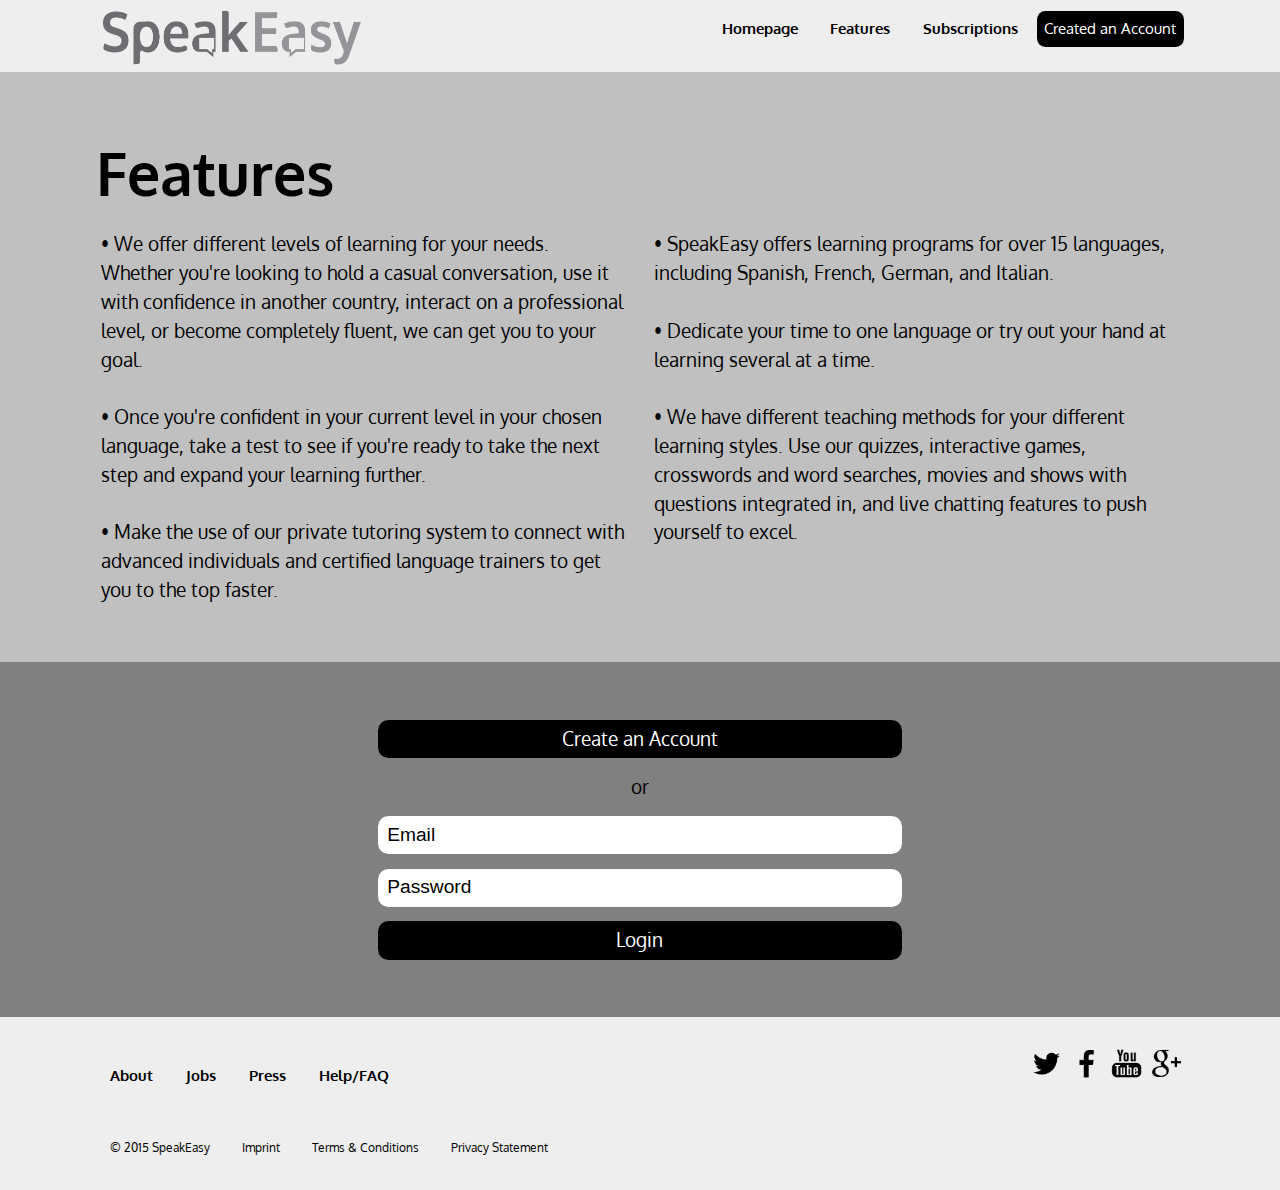
==== features.html @ aaa3d9a6 "added labels to forms" ====
<!DOCTYPE html>
<html>
	<head>
		<meta charset="utf-8">
		<title>SpeakEasy · Features</title>
		<link href="css/grid.css" rel="stylesheet">
		<link href="css/typography.css" rel="stylesheet">
		<link href="css/modules.css" rel="stylesheet">
		<link href="css/main.css" rel="stylesheet">
		<meta name="handheldfriendly" content="true">
		<meta name="mobilefriendlyt" content="240">
		<meta name="viewport" content="width=device-width, initial-scale=1">
		<link rel="shortcut icon" href="images/favicon.ico"/>
		<link href='http://fonts.googleapis.com/css?family=Oxygen:400,700,300' rel='stylesheet' type='text/css'>
	</head>
	<body>
		<ul class="skip-links">
			<li><a href="#main">Jump to main content</a></li>
			<li><a href="#nav">Jump to main navigation</a></li>
		</ul>
		<header class="silver" role="banner">
			<div class="grid grid-middle pad-t-1-2 sides mw unit-l-centered">
				<div class="unit unit-xs-1 unit-s-1 unit-m-1-3 unit-l-1-4">
					<div class="embed embed--4by1"><a href="index.html"><img class="embed__item" src="images/logo.png" alt="SpeakEasy"></a></div>
				</div>
				<div class="unit unit-xs-1 unit-s-1 unit-m-2-3 unit-l-3-4">
					<nav role="navigation" id="nav">
						<ol class="list-group push-1-2 bold milli">
							<li class="island-1-2"><a href="index.html">Homepage</a></li>
							<li class="island-1-2"><a href="features.html">Features</a></li>
							<li class="island-1-2"><a href="subscriptions.html">Subscriptions</a></li>
							<li class="island-1-2 black button normal"><a class="white" href="signup.html">Created an Account</a></li>
						</ol>
					</nav>
				</div>
			</div>
		</header>
		<main role="main" id="main">
			<div class="grid pad-t pad-t-2 pad-b grey">
				<div class="unit unit-xs-1 unit-s-1 unit-m-1 unit-l-1 sides mw unit-l-centered">
					<h1 class="push-1-2">Features</h1>
				</div>
				<div class="sidesgutter mw unit-l-centered">
					<div class="unit unit-xs-1 unit-s-1 unit-m-1-2 unit-l-1-2 gutter-1-2">
						<p>• We offer different levels of learning for your needs. Whether you're looking to hold a casual conversation, use it with confidence in another country, interact on a professional level, or become completely fluent, we can get you to your goal.</p>
						<p>• Once you're confident in your current level in your chosen language, take a test to see if you're ready to take the next step and expand your learning further.</p>
						<p>• Make the use of our private tutoring system to connect with advanced individuals and certified language trainers to get you to the top faster.</p>
					</div>
					<div class="unit unit-xs-1 unit-s-1 unit-m-1-2 unit-l-1-2 gutter-1-2">
						<p>• SpeakEasy offers learning programs for over 15 languages, including Spanish, French, German, and Italian.</p>
						<p>• Dedicate your time to one language or try out your hand at learning several at a time.</p>
						<p>• We have different teaching methods for your different learning styles. Use our quizzes, interactive games, crosswords and word searches, movies and shows with questions integrated in, and live chatting features to push yourself to excel. </p>
					</div>
				</div>
			</div>
			<div class="grid pad-t-2 pad-b drkgrey center">
				<div class="unit unit-xs-1 unit-s-1 unit-m-1 unit-l-1 sidesgutter mw unit-l-centered">
					<div class="unit unit-xs-1 unit-s-1 unit-m-1-2 unit-l-1-2 unit-push-m-1-4 gutter-1-2">
						<p class="black button push-1-2"><a class="white" href="signup.html">Create an Account</a></p>
						<p class="text-center push-1-2">or</p>
						<form>
							<label for="email"></label>
							<input type="text" id="email" name="email" value="Email" class="input push-1-2">
							<label for="password"></label>
							<input type="text" id="password" name="password" value="Password" class="input push-1-2">
						</form>
						<p class="black button"><a class="white" href="index.html">Login</a></p>
					</div>
				</div>
			</div>
		</main>
		<footer class="silver pad-t">
			<div class="grid pad-t-1-2 sides mw unit-l-centered">
				<div class="unit unit-xs-1 unit-s-1 unit-m-1-2 unit-l-1-2">
					<nav>
						<ol class="list-group push-1-2 milli bold">
							<li class="island-1-2"><a href="#">About</a></li>
							<li class="island-1-2"><a href="#">Jobs</a></li>
							<li class="island-1-2"><a href="#">Press</a></li>
							<li class="island-1-2"><a href="#">Help/FAQ</a></li>
						</ol>
					</nav>
				</div>
				<div class="unit unit-xs-1 unit-s-1 unit-m-1-2 unit-l-1-2 footalign">
					<div class="embed embed--1by1 social">
						<a href="http://twitter.com/">
							<img class="embed__item" src="images/logos-tw.png" alt="twitter">
						</a>
					</div>
					<div class="embed embed--1by1 social">
						<a href="http://facebook.com/">
							<img class="embed__item" src="images/logos-fb.png" alt="facebook">
						</a>
					</div>
					<div class="embed embed--1by1 social">
						<a href="http://youtube.com/">
							<img class="embed__item" src="images/logos-yt.png" alt="youtube">
						</a>
					</div>
					<div class="embed embed--1by1 social">
						<a href="http://googleplus.com/">
						<img class="embed__item" src="images/logos-gp.png" alt="google plus">
						</a>
					</div>
				</div>
				<div class="unit unit-xs-1 unit-s-1 unit-m-1 unit-l-1" role="contentinfo">
					<nav>
						<ol class="list-group push-1-2 micro">
							<li class="island-1-2">© 2015 SpeakEasy</li>
							<li class="island-1-2"><a href="#">Imprint</a></li>
							<li class="island-1-2"><a href="#">Terms & Conditions</a></li>
							<li class="island-1-2"><a href="#">Privacy Statement</a></li>
						</ol>
					</nav>
				</div>
			</div>
		</footer>
	</body>
</html>
---- css/grid.css ----
/*
  Gridifier || Code released under the UNLICENSE
  http://gridifier.web-dev.tools/#xs,4,0,0,0;s,4,25,0,0;m,4,38,1,1;l,4,60,1,1
*/

.grid {
  margin: 0;
  padding: 0;
  letter-spacing: -0.31em;
  text-rendering: optimizespeed;
  display: -webkit-flex;
  -webkit-flex-flow: row wrap;
  display: -ms-flexbox;
  -ms-flex-flow: row wrap;
  display: flex;
  flex-flow: row wrap;
}

.grid-bottom {
  -webkit-align-items: flex-end;
  -ms-align-items: flex-end;
  align-items: flex-end;
}

.grid-middle {
  -webkit-align-items: center;
  -ms-align-items: center;
  align-items: center;
}

.grid-stretch {
  -webkit-align-items: stretch;
  -ms-align-items: stretch;
  align-items: stretch;
}

.opera-only :-o-prefocus, .grid {
  word-spacing: -0.43em;
}

.unit {
  letter-spacing: normal;
  text-rendering: auto;
  vertical-align: top;
  word-spacing: normal;
  display: inline-block;
  visibility: visible;
}

.grid-bottom .unit {
  vertical-align: bottom;
}

.grid-middle .unit {
  vertical-align: middle;
}

[class*="unit-push-"],
[class*="unit-pull-"] {
  position: relative;
}

.unit-xs-hidden {
  display: none;
  visibility: hidden;
}

.unit-xs-centered {
  margin: 0 auto;
}

.unit-xs-1, .xs-1 {
  display: block;
  visibility: visible;
  width: 100%;
}

.unit-xs-1-2, .xs-1-2 {
  width: 50.0000%;
}

.unit-xs-1-3, .xs-1-3 {
  width: 33.3333%;
}

.unit-xs-2-3, .xs-2-3 {
  width: 66.6667%;
}

.unit-xs-1-4, .xs-1-4 {
  width: 25.0000%;
}

.unit-xs-3-4, .xs-3-4 {
  width: 75.0000%;
}

.unit-xs-1-2,.xs-1-2,.unit-xs-1-3,.xs-1-3,.unit-xs-2-3,.xs-2-3,.unit-xs-1-4,.xs-1-4,.unit-xs-3-4,.xs-3-4 {
  display: inline-block;
  visibility: visible;
}

@media only screen and (min-width: 25em) {

.unit-s-hidden {
  display: none;
  visibility: hidden;
}

.unit-s-centered {
  margin: 0 auto;
}

.unit-s-1, .s-1 {
  display: block;
  visibility: visible;
  width: 100%;
}

.unit-s-1-2, .s-1-2 {
  width: 50.0000%;
}

.unit-s-1-3, .s-1-3 {
  width: 33.3333%;
}

.unit-s-2-3, .s-2-3 {
  width: 66.6667%;
}

.unit-s-1-4, .s-1-4 {
  width: 25.0000%;
}

.unit-s-3-4, .s-3-4 {
  width: 75.0000%;
}

.unit-s-1-2,.s-1-2,.unit-s-1-3,.s-1-3,.unit-s-2-3,.s-2-3,.unit-s-1-4,.s-1-4,.unit-s-3-4,.s-3-4 {
  display: inline-block;
  visibility: visible;
}

}

@media only screen and (min-width: 38em) {

.unit-m-hidden {
  display: none;
  visibility: hidden;
}

.unit-m-centered {
  margin: 0 auto;
}

.unit-m-1, .m-1 {
  display: block;
  visibility: visible;
  width: 100%;
}

.unit-offset-m-0 {
  margin-left: 0;
}

.unit-push-m-0,
.unit-pull-m-0 {
  left: 0;
}

.unit-m-1-2, .m-1-2 {
  width: 50.0000%;
}

.unit-offset-m-1-2 {
  margin-left: 50.0000%;
}

.unit-push-m-1-2 {
  left: 50.0000%;
}

.unit-pull-m-1-2 {
  left: -50.0000%;
}

.unit-m-1-3, .m-1-3 {
  width: 33.3333%;
}

.unit-offset-m-1-3 {
  margin-left: 33.3333%;
}

.unit-push-m-1-3 {
  left: 33.3333%;
}

.unit-pull-m-1-3 {
  left: -33.3333%;
}

.unit-m-2-3, .m-2-3 {
  width: 66.6667%;
}

.unit-offset-m-2-3 {
  margin-left: 66.6667%;
}

.unit-push-m-2-3 {
  left: 66.6667%;
}

.unit-pull-m-2-3 {
  left: -66.6667%;
}

.unit-m-1-4, .m-1-4 {
  width: 25.0000%;
}

.unit-offset-m-1-4 {
  margin-left: 25.0000%;
}

.unit-push-m-1-4 {
  left: 25.0000%;
}

.unit-pull-m-1-4 {
  left: -25.0000%;
}

.unit-m-3-4, .m-3-4 {
  width: 75.0000%;
}

.unit-offset-m-3-4 {
  margin-left: 75.0000%;
}

.unit-push-m-3-4 {
  left: 75.0000%;
}

.unit-pull-m-3-4 {
  left: -75.0000%;
}

.unit-m-1-2,.m-1-2,.unit-m-1-3,.m-1-3,.unit-m-2-3,.m-2-3,.unit-m-1-4,.m-1-4,.unit-m-3-4,.m-3-4 {
  display: inline-block;
  visibility: visible;
}

}

@media only screen and (min-width: 60em) {

.unit-l-hidden {
  display: none;
  visibility: hidden;
}

.unit-l-centered {
  margin: 0 auto;
}

.unit-l-1, .l-1 {
  display: block;
  visibility: visible;
  width: 100%;
}

.unit-offset-l-0 {
  margin-left: 0;
}

.unit-push-l-0,
.unit-pull-l-0 {
  left: 0;
}

.unit-l-1-2, .l-1-2 {
  width: 50.0000%;
}

.unit-offset-l-1-2 {
  margin-left: 50.0000%;
}

.unit-push-l-1-2 {
  left: 50.0000%;
}

.unit-pull-l-1-2 {
  left: -50.0000%;
}

.unit-l-1-3, .l-1-3 {
  width: 33.3333%;
}

.unit-offset-l-1-3 {
  margin-left: 33.3333%;
}

.unit-push-l-1-3 {
  left: 33.3333%;
}

.unit-pull-l-1-3 {
  left: -33.3333%;
}

.unit-l-2-3, .l-2-3 {
  width: 66.6667%;
}

.unit-offset-l-2-3 {
  margin-left: 66.6667%;
}

.unit-push-l-2-3 {
  left: 66.6667%;
}

.unit-pull-l-2-3 {
  left: -66.6667%;
}

.unit-l-1-4, .l-1-4 {
  width: 25.0000%;
}

.unit-offset-l-1-4 {
  margin-left: 25.0000%;
}

.unit-push-l-1-4 {
  left: 25.0000%;
}

.unit-pull-l-1-4 {
  left: -25.0000%;
}

.unit-l-3-4, .l-3-4 {
  width: 75.0000%;
}

.unit-offset-l-3-4 {
  margin-left: 75.0000%;
}

.unit-push-l-3-4 {
  left: 75.0000%;
}

.unit-pull-l-3-4 {
  left: -75.0000%;
}

.unit-l-1-2,.l-1-2,.unit-l-1-3,.l-1-3,.unit-l-2-3,.l-2-3,.unit-l-1-4,.l-1-4,.unit-l-3-4,.l-3-4 {
  display: inline-block;
  visibility: visible;
}

}

.unit-content-distribute {
  display: -ms-flexbox;
  display: -webkit-flex;
  display: flex;
  -ms-flex-direction: column;
  -webkit-flex-direction: column;
  flex-direction: column;
  -ms-flex-pack: justify;
  -webkit-justify-content: space-between;
  justify-content: space-between;
}

.content-fill {
  -ms-flex-grow: 2;
  -webkit-flex-grow: 2;
  flex-grow: 2;
  max-width: 100%; /* @bugfix: IE 10, 11 */
}

.content-shrink {
  -ms-align-self: center;
  -webkit-align-self: center;
  align-self: center;
}
---- css/typography.css ----
/*
  Typografier || Code released under the UNLICENSE
  http://typografier.web-dev.tools/#0,100,1.3,1.067;38,110,1.4,1.250;60,120,1.5,1.250;90,130,1.5,1.333
*/

html {
  font-size: 100%;
  line-height: 1.3;
}

a {
  background-color: transparent;
}

sub, sup {
  font-size: 75%;
  line-height: 1px;
  position: relative;
  vertical-align: baseline;
}

sup {
  top: -0.5em;
}

sub {
  bottom: -0.25em;
}

pre, code, kbd, samp {
  font-size: 100%;
}

abbr[title] {
  border-bottom: 1px dotted;
  text-decoration: none;
}

b, strong {
  font-weight: bold;
}

dfn, caption {
  font-style: italic;
}

hr {
  border: 0;
  border-top: 1px solid;
  height: 0;
}

table {
  border-collapse: collapse;
  border-spacing: 0;
  width: 100%;
}

th, td {
  border-bottom: 1px solid;
  text-align: left;
}

thead th {
  vertical-align: bottom;
}

.text-left {
  text-align: left;
}

.text-right {
  text-align: right;
}

.text-center {
  text-align: center;
}

.normal {
  font-weight: normal;
}

.bold {
  font-weight: bold;
}

.italic {
  font-style: italic;
}

h1, h2, h3, h4, h5, h6,
p, ul, ol, dl, dd, figure,
blockquote, details, hr,
fieldset, pre, table {
  margin: 0 0 1.3rem;
}

.yotta {
  font-size: 1.5745rem;
  line-height: 1.6513;
}

.zetta {
  font-size: 1.4757rem;
  line-height: 1.7619;
}

h1, .exa {
  font-size: 1.3830rem;
  line-height: 1.8800;
}

h2, .peta {
  font-size: 1.2962rem;
  line-height: 1.0030;
}

h3, .tera {
  font-size: 1.2148rem;
  line-height: 1.0702;
}

h4, .giga {
  font-size: 1.1385rem;
  line-height: 1.1419;
}

h5, .mega {
  font-size: 1.0670rem;
  line-height: 1.2184;
}

h6, .kilo, input, textarea {
  font-size: 1.0000rem;
  line-height: 1.3000;
}

small, .milli {
  font-size: 0.9372rem;
  line-height: 1.3871;
}

.micro {
  font-size: 0.8784rem;
  line-height: 1.4800;
}

.push {
  margin-bottom: 1.3rem;
}

.push-none, .push-0 {
  margin-bottom: 0;
}

.push-double, .push-2 {
  margin-bottom: 2.6000rem;
}

.push-half, .push-1-2 {
  margin-bottom: 0.6500rem;
}

.push-quarter, .push-1-4 {
  margin-bottom: 0.3250rem;
}

.push-right-quarter, .push-r-1-4 {
  margin-right: 0.3250rem;
}

.push-right-half, .push-r-1-2 {
  margin-right: 0.6500rem;
}

.push-right, .push-r {
  margin-right: 1.3rem;
}

.pad-top, .pad-t {
  padding-top: 1.3rem;
}

.pad-bottom, .pad-b {
  padding-bottom: 1.3rem;
}

.pad-top-double, .pad-t-2 {
  padding-top: 2.6000rem;
}

.pad-bottom-double, .pad-b-2 {
  padding-bottom: 2.6000rem;
}

.pad-top-half, .pad-t-1-2 {
  padding-top: 0.6500rem;
}

.pad-bottom-half, .pad-b-1-2 {
  padding-bottom: 0.6500rem;
}

.pad-top-quarter, .pad-t-1-4 {
  padding-top: 0.3250rem;
}

.pad-bottom-quarter, .pad-b-1-4 {
  padding-bottom: 0.3250rem;
}

.island {
  padding: 1.3rem;
}

.island-double, .island-2 {
  padding: 2.6000rem;
}

.island-half, .island-1-2 {
  padding: 0.6500rem;
}

.island-quarter, .island-1-4,
td, th, fieldset {
  padding: 0.3250rem;
}

.gutter {
  padding-left: 1.3rem;
  padding-right: 1.3rem;
}

.gutter-double, .gutter-2 {
  padding-left: 2.6000rem;
  padding-right: 2.6000rem;
}

.gutter-half, .gutter-1-2 {
  padding-left: 0.6500rem;
  padding-right: 0.6500rem;
}

.gutter-quarter, .gutter-1-4 {
  padding-left: 0.3250rem;
  padding-right: 0.3250rem;
}

@media only screen and (min-width: 38em) {

html {
  font-size: 110%;
  line-height: 1.4;
}

h1, h2, h3, h4, h5, h6,
p, ul, ol, dl, dd, figure,
blockquote, details, hr,
fieldset, pre, table {
  margin: 0 0 1.4rem;
}

.yotta {
  font-size: 4.7684rem;
  line-height: 1.1744;
}

.zetta {
  font-size: 3.8147rem;
  line-height: 1.1010;
}

h1, .exa {
  font-size: 3.0518rem;
  line-height: 1.3763;
}

h2, .peta {
  font-size: 2.4414rem;
  line-height: 1.1469;
}

h3, .tera {
  font-size: 1.9531rem;
  line-height: 1.4336;
}

h4, .giga {
  font-size: 1.5625rem;
  line-height: 1.7920;
}

h5, .mega {
  font-size: 1.2500rem;
  line-height: 1.1200;
}

h6, .kilo, input, textarea {
  font-size: 1.0000rem;
  line-height: 1.4000;
}

small, .milli {
  font-size: 0.8000rem;
  line-height: 1.7500;
}

.micro {
  font-size: 0.6400rem;
  line-height: 2.1875;
}

.push {
  margin-bottom: 1.4rem;
}

.push-none, .push-0 {
  margin-bottom: 0;
}

.push-double, .push-2 {
  margin-bottom: 2.8000rem;
}

.push-half, .push-1-2 {
  margin-bottom: 0.7000rem;
}

.push-quarter, .push-1-4 {
  margin-bottom: 0.3500rem;
}

.push-right-quarter, .push-r-1-4 {
  margin-right: 0.3500rem;
}

.push-right-half, .push-r-1-2 {
  margin-right: 0.7000rem;
}

.push-right, .push-r {
  margin-right: 1.4rem;
}

.pad-top, .pad-t {
  padding-top: 1.4rem;
}

.pad-bottom, .pad-b {
  padding-bottom: 1.4rem;
}

.pad-top-double, .pad-t-2 {
  padding-top: 2.8000rem;
}

.pad-bottom-double, .pad-b-2 {
  padding-bottom: 2.8000rem;
}

.pad-top-half, .pad-t-1-2 {
  padding-top: 0.7000rem;
}

.pad-bottom-half, .pad-b-1-2 {
  padding-bottom: 0.7000rem;
}

.pad-top-quarter, .pad-t-1-4 {
  padding-top: 0.3500rem;
}

.pad-bottom-quarter, .pad-b-1-4 {
  padding-bottom: 0.3500rem;
}

.island {
  padding: 1.4rem;
}

.island-double, .island-2 {
  padding: 2.8000rem;
}

.island-half, .island-1-2 {
  padding: 0.7000rem;
}

.island-quarter, .island-1-4,
td, th, fieldset {
  padding: 0.3500rem;
}

.gutter {
  padding-left: 1.4rem;
  padding-right: 1.4rem;
}

.gutter-double, .gutter-2 {
  padding-left: 2.8000rem;
  padding-right: 2.8000rem;
}

.gutter-half, .gutter-1-2 {
  padding-left: 0.7000rem;
  padding-right: 0.7000rem;
}

.gutter-quarter, .gutter-1-4 {
  padding-left: 0.3500rem;
  padding-right: 0.3500rem;
}

}

@media only screen and (min-width: 60em) {

html {
  font-size: 120%;
  line-height: 1.5;
}

h1, h2, h3, h4, h5, h6,
p, ul, ol, dl, dd, figure,
blockquote, details, hr,
fieldset, pre, table {
  margin: 0 0 1.5rem;
}

.yotta {
  font-size: 4.7684rem;
  line-height: 1.2583;
}

.zetta {
  font-size: 3.8147rem;
  line-height: 1.1796;
}

h1, .exa {
  font-size: 3.0518rem;
  line-height: 1.4746;
}

h2, .peta {
  font-size: 2.4414rem;
  line-height: 1.2288;
}

h3, .tera {
  font-size: 1.9531rem;
  line-height: 1.5360;
}

h4, .giga {
  font-size: 1.5625rem;
  line-height: 1.9200;
}

h5, .mega {
  font-size: 1.2500rem;
  line-height: 1.2000;
}

h6, .kilo, input, textarea {
  font-size: 1.0000rem;
  line-height: 1.5000;
}

small, .milli {
  font-size: 0.8000rem;
  line-height: 1.8750;
}

.micro {
  font-size: 0.6400rem;
  line-height: 2.3438;
}

.push {
  margin-bottom: 1.5rem;
}

.push-none, .push-0 {
  margin-bottom: 0;
}

.push-double, .push-2 {
  margin-bottom: 3.0000rem;
}

.push-half, .push-1-2 {
  margin-bottom: 0.7500rem;
}

.push-quarter, .push-1-4 {
  margin-bottom: 0.3750rem;
}

.push-right-quarter, .push-r-1-4 {
  margin-right: 0.3750rem;
}

.push-right-half, .push-r-1-2 {
  margin-right: 0.7500rem;
}

.push-right, .push-r {
  margin-right: 1.5rem;
}

.pad-top, .pad-t {
  padding-top: 1.5rem;
}

.pad-bottom, .pad-b {
  padding-bottom: 1.5rem;
}

.pad-top-double, .pad-t-2 {
  padding-top: 3.0000rem;
}

.pad-bottom-double, .pad-b-2 {
  padding-bottom: 3.0000rem;
}

.pad-top-half, .pad-t-1-2 {
  padding-top: 0.7500rem;
}

.pad-bottom-half, .pad-b-1-2 {
  padding-bottom: 0.7500rem;
}

.pad-top-quarter, .pad-t-1-4 {
  padding-top: 0.3750rem;
}

.pad-bottom-quarter, .pad-b-1-4 {
  padding-bottom: 0.3750rem;
}

.island {
  padding: 1.5rem;
}

.island-double, .island-2 {
  padding: 3.0000rem;
}

.island-half, .island-1-2 {
  padding: 0.7500rem;
}

.island-quarter, .island-1-4,
td, th, fieldset {
  padding: 0.3750rem;
}

.gutter {
  padding-left: 1.5rem;
  padding-right: 1.5rem;
}

.gutter-double, .gutter-2 {
  padding-left: 3.0000rem;
  padding-right: 3.0000rem;
}

.gutter-half, .gutter-1-2 {
  padding-left: 0.7500rem;
  padding-right: 0.7500rem;
}

.gutter-quarter, .gutter-1-4 {
  padding-left: 0.3750rem;
  padding-right: 0.3750rem;
}

}

@media only screen and (min-width: 90em) {

html {
  font-size: 130%;
  line-height: 1.5;
}

h1, h2, h3, h4, h5, h6,
p, ul, ol, dl, dd, figure,
blockquote, details, hr,
fieldset, pre, table {
  margin: 0 0 1.5rem;
}

.yotta {
  font-size: 7.4784rem;
  line-height: 1.0029;
}

.zetta {
  font-size: 5.6102rem;
  line-height: 1.0695;
}

h1, .exa {
  font-size: 4.2087rem;
  line-height: 1.0692;
}

h2, .peta {
  font-size: 3.1573rem;
  line-height: 1.4253;
}

h3, .tera {
  font-size: 2.3686rem;
  line-height: 1.2666;
}

h4, .giga {
  font-size: 1.7769rem;
  line-height: 1.6883;
}

h5, .mega {
  font-size: 1.3330rem;
  line-height: 1.1253;
}

h6, .kilo, input, textarea {
  font-size: 1.0000rem;
  line-height: 1.5000;
}

small, .milli {
  font-size: 0.7502rem;
  line-height: 1.9995;
}

.micro {
  font-size: 0.5628rem;
  line-height: 2.6653;
}

.push {
  margin-bottom: 1.5rem;
}

.push-none, .push-0 {
  margin-bottom: 0;
}

.push-double, .push-2 {
  margin-bottom: 3.0000rem;
}

.push-half, .push-1-2 {
  margin-bottom: 0.7500rem;
}

.push-quarter, .push-1-4 {
  margin-bottom: 0.3750rem;
}

.push-right-quarter, .push-r-1-4 {
  margin-right: 0.3750rem;
}

.push-right-half, .push-r-1-2 {
  margin-right: 0.7500rem;
}

.push-right, .push-r {
  margin-right: 1.5rem;
}

.pad-top, .pad-t {
  padding-top: 1.5rem;
}

.pad-bottom, .pad-b {
  padding-bottom: 1.5rem;
}

.pad-top-double, .pad-t-2 {
  padding-top: 3.0000rem;
}

.pad-bottom-double, .pad-b-2 {
  padding-bottom: 3.0000rem;
}

.pad-top-half, .pad-t-1-2 {
  padding-top: 0.7500rem;
}

.pad-bottom-half, .pad-b-1-2 {
  padding-bottom: 0.7500rem;
}

.pad-top-quarter, .pad-t-1-4 {
  padding-top: 0.3750rem;
}

.pad-bottom-quarter, .pad-b-1-4 {
  padding-bottom: 0.3750rem;
}

.island {
  padding: 1.5rem;
}

.island-double, .island-2 {
  padding: 3.0000rem;
}

.island-half, .island-1-2 {
  padding: 0.7500rem;
}

.island-quarter, .island-1-4,
td, th, fieldset {
  padding: 0.3750rem;
}

.gutter {
  padding-left: 1.5rem;
  padding-right: 1.5rem;
}

.gutter-double, .gutter-2 {
  padding-left: 3.0000rem;
  padding-right: 3.0000rem;
}

.gutter-half, .gutter-1-2 {
  padding-left: 0.7500rem;
  padding-right: 0.7500rem;
}

.gutter-quarter, .gutter-1-4 {
  padding-left: 0.3750rem;
  padding-right: 0.3750rem;
}

}
---- css/modules.css ----
/*!
 * Modulifier || Code released under the UNLICENSE
 * Code under other copyrights & licenses listed below.
 * http://modulifier.web-dev.tools/#responsive;images;list-group;embed;media-object;accessibility;print
 */

@-moz-viewport { width: device-width; scale: 1; }
@-ms-viewport { width: device-width; scale: 1; }
@-o-viewport { width: device-width; scale: 1; }
@-webkit-viewport { width: device-width; scale: 1; }
@viewport { width: device-width; scale: 1; }

html {
  box-sizing: border-box;
  -moz-text-size-adjust: 100%;
  -ms-text-size-adjust: 100%;
  -webkit-text-size-adjust: 100%;
  text-size-adjust: 100%;
}

*, *::before, *::after {
  box-sizing: inherit;
}

body {
  margin: 0;
}

article, aside, details, figcaption, figure,
footer, header, main, menu, nav, section, summary {
  display: block;
}

audio, canvas, progress, video {
  display: inline-block;
  vertical-align: baseline;
}

template {
  display: none;
}

img {
  border: 0;
}

.img-flex {
  display: block;
  width: 100%;
}

svg:not(:root) {
  overflow: hidden;
}

svg {
  fill: currentColor;
  stroke: currentColor;
}

.image-replacement, .ir {
  overflow: hidden;
  direction: ltr;
  text-align: left;
  text-indent: 100%;
  white-space: nowrap;
}

.list-group {
  padding-left: 0;
  list-style-type: none;
}

.list-group > dd {
  margin-left: 0;
}

.list-group--inline::before,
.list-group--inline::after {
  content: "";
  display: table;
}

.list-group--inline::after {
  clear: both;
}

.list-group--inline > li {
  display: inline-block;
}

.list-group--inline > dt {
  clear: left;
  float: left;
  width: 11em;
}

.list-group--inline > dd {
  float: left;
  min-width: 12em;
}

.embed {
  margin-left: 0;
  margin-right: 0;
  overflow: hidden;
  position: relative;
  width: 100%;
}

.embed--1by1 {
  padding-top: 100%; /* Square */
}

.embed--4by3 {
  padding-top: 75%; /* Traditional TV/computer screens */
}

.embed--iso216 {
  padding-top: 70.92%; /* A-standard paper sizes */
}

.embed--3by2 {
  padding-top: 66.6%; /* Classic 35 mm film & most digital photos, landscape */
}

.embed--2by3 {
  padding-top: 150%; /* Classic 35 mm film & most digital photos, portrait */
}

.embed--golden {
  padding-top: 61.8%; /* The Golden Ratio */
}

.embed--16by9 {
  padding-top: 56.25%; /* HD TV */
}

.embed--185by100 {
  padding-top: 54.05%; /* Common widescreen cinema */
}

.embed--24by10 {
  padding-top: 41.667%; /* Widescreen cinema: 2.4:1 */;
}

.embed--3by1 {
  padding-top: 33.3333%; /* Panorama photos */
}

.embed--4by1 {
  padding-top: 25%; /* Polyvision */
}

.embed__item {
  height: 100%;
  left: 0;
  position: absolute;
  top: 0;
  width: 100%;
}

.media {
  overflow: hidden;
}

.media__img {
  float: left;
}

.media__img--reversed {
  float: right;
}

.media__img--stacked {
  float: none;
}

.media__body {
  overflow: hidden;
  min-width: 12em; /* Slightly less than 200px, responsiveness built in */
}

a:hover, a:active {
  outline: none;
}

a:focus, [tabindex="0"]:focus,
input:focus, textarea:focus, button:focus {
  outline: 3px solid #000;
}

.skip-links {
  margin: 0;
  padding: 0;
  list-style-type: none;
}

.skip-links a {
  padding: 0.5em 0.75em;
  position: absolute;
  top: -3em;
  z-index: 10000; /* To make sure they're always on top */
  background-color: #000;
  color: #fff;
  font-size: 1.125rem;
  font-weight: bold;
  text-decoration: none;
}

.skip-links a:focus {
  top: 0;
}

.print-only {
  display: none;
  visibility: hidden;
}

@media print {

  .no-print {
    display: none;
    visibility: hidden;
  }

  .print-only {
    display: block;
    visibility: visible;
  }

  /*!
   * (c) HTML5 Boilerplate || MIT License
   *     https://html5boilerplate.com/
   */

  *, *:before, *:after, *:first-letter, *:first-line {
    background: none transparent !important;
    color: #000 !important;
    box-shadow: none !important;
    text-shadow: none !important;
  }

  a, a:visited {
    text-decoration: underline;
  }

  a[href]:after {
    content: " (" attr(href) ")";
  }

  abbr[title]:after {
    content: " (" attr(title) ")";
  }

  a[href^="#"]:after,
  a[href^="javascript:"]:after {
    content: "";
  }

  pre, blockquote {
    page-break-inside: avoid;
  }

  thead {
    display: table-header-group;
  }

  tr, img {
    page-break-inside: avoid;
  }

  p, h1, h2, h3, h4, h5, h6 {
    orphans: 3;
    widows: 3;
  }

  h1, h2, h3, h4, h5, h6 {
    page-break-after: avoid;
  }

  /*! End HTML5 Boilerplate code */
}
---- css/main.css ----
html{
	font-family: Oxygen, sans-serif;
}
.silver {
	background-color: #eeeeee;
}
.grey{
	background-color: silver;
}
.drkgrey {
	background-color: grey;
}
a{
	text-decoration: none;
	color: black;
}
.social {
	width: 35px;
	height: 35px;
	margin: 0;
	padding: 0;
	display: inline-block;
}
.footalign {
	text-align: center;
}
.button {
	border-radius: .55em;
	text-align: center;
	padding: .25em .5em;
	font-weight: normal;
}
.input {
	border-radius: .55em;
	text-align: left;
	padding: .25em .5em;
	font-weight: normal;
	width: 100%;
	border: 0;
}
.select {
	height: 2.5em;
}
.guttersub {
	padding-left: 1em;
	padding-right: 1em;
}
.black {
	background-color: black;
}
.white{
	color: white;
}
.sides{
	padding: 0 1em;
}
.sidesgutter{
	padding: 0 .5em;
}
.sidessub{
	padding: 0 0;
}
.bus{
	background-image: url(../images/bus.jpg);
	background-size: cover;
	background-position: 0;
}
.bus h1 {
	max-width: 10em;
}
.one {
	background-color: #D3D3D3;
}
.three {
	background-color: #D3D3D3;
}
.skip-links > li {
	display: block;
}
@media only screen and (min-width: 25em) {
li {
	display: inline-block;
}
ol{
	text-align: center;
}
}
@media only screen and (min-width: 38em) {
.guttersub {
	padding-left: 0.7500rem;
	padding-right: 0.7500rem;
}
nav ol{
	text-align: right;
}
footer ol{
	text-align: left;
}
.sides{
	padding: 0 2em;
}
.sidesgutter{
	padding: 0 1.5em;
}
.sidessub{
	padding: 0 1.5em;
}
.bus{
	padding-bottom: 8em;
}
.three{
	background-color: silver;
}
.four {
	background-color: #D3D3D3;
}
.footalign {
	text-align: right;
}
}
@media only screen and (min-width: 60em) {
.one {
	background-color: silver;
}
.two{
	background-color: #D3D3D3;
}
.sides{
	padding: 0 5em;
}
.sidesgutter{
	padding: 0 4.5em;
}
.sidessub{
	padding: 0 4.5em;
}
.bus{
	padding-bottom: 12em;
}
.mw{
	max-width:70em;
}
}
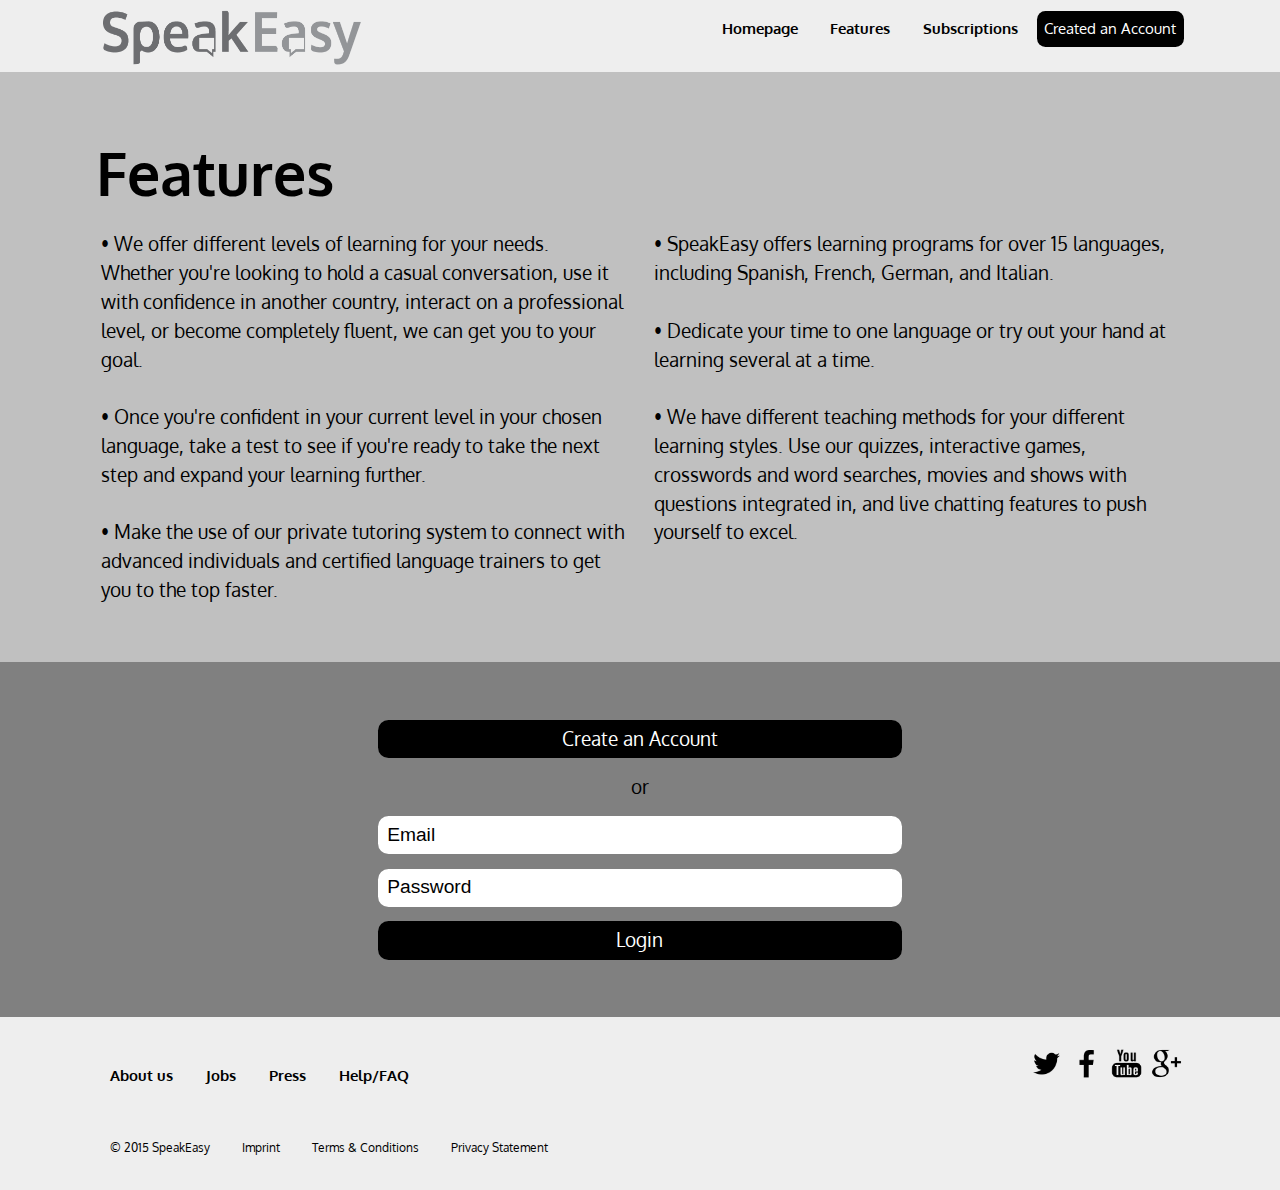
==== commit 98d0d40a: "made links distinguishable" ====
--- a/features.html
+++ b/features.html
@@ -74,7 +74,7 @@
 				<div class="unit unit-xs-1 unit-s-1 unit-m-1-2 unit-l-1-2">
 					<nav>
 						<ol class="list-group push-1-2 milli bold">
-							<li class="island-1-2"><a href="#">About</a></li>
+							<li class="island-1-2"><a href="#">About us</a></li>
 							<li class="island-1-2"><a href="#">Jobs</a></li>
 							<li class="island-1-2"><a href="#">Press</a></li>
 							<li class="island-1-2"><a href="#">Help/FAQ</a></li>
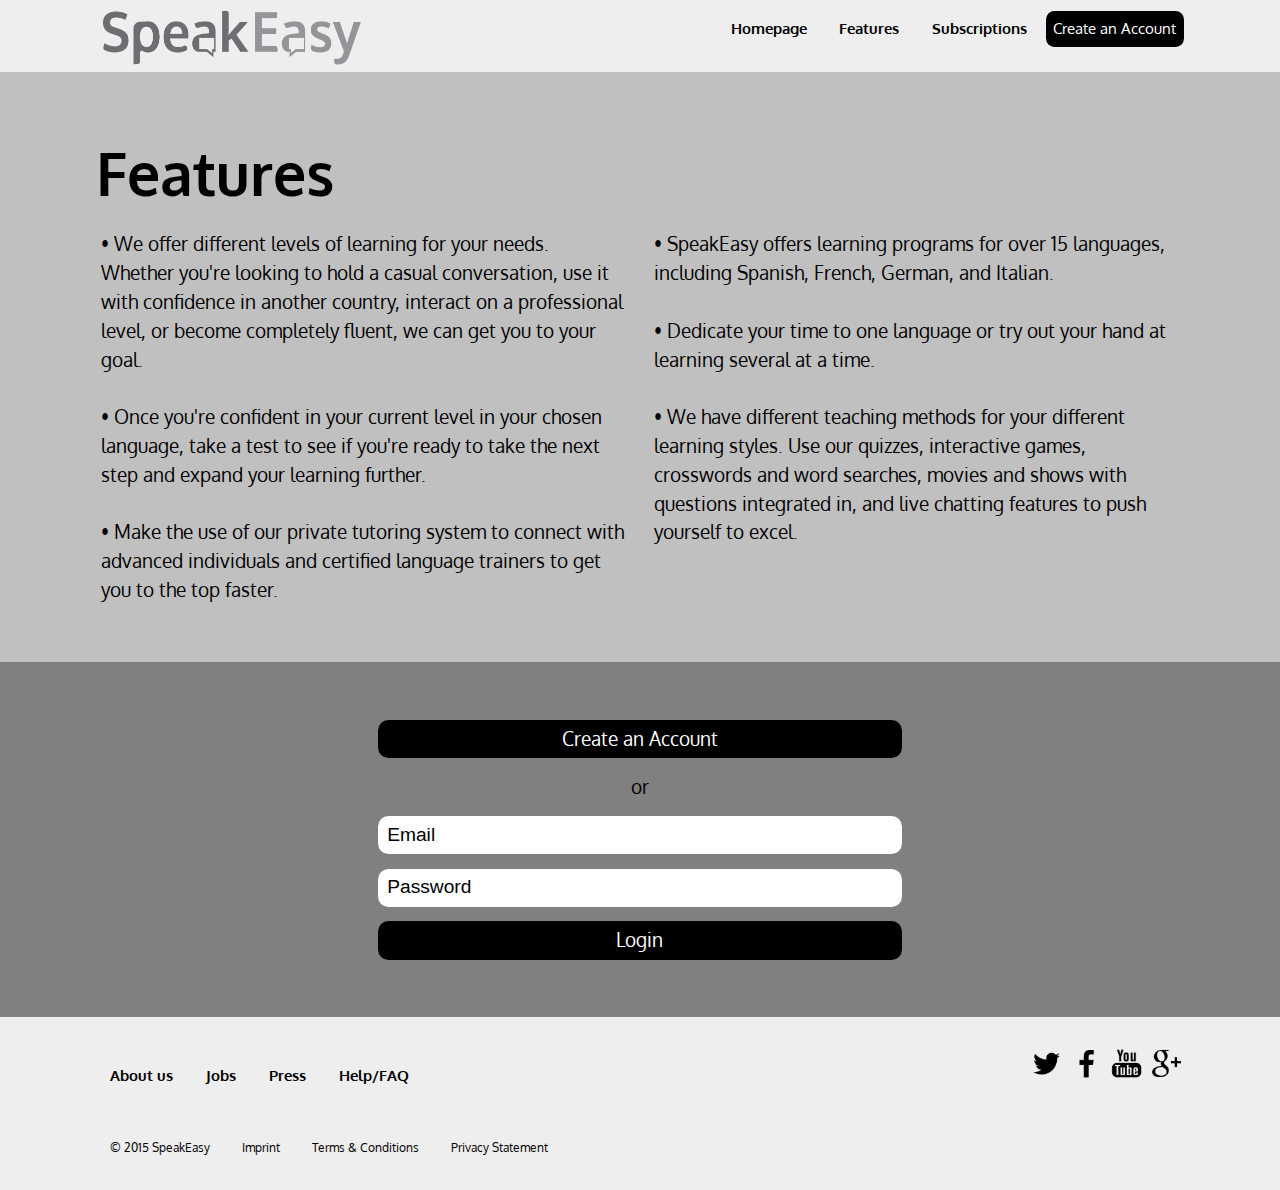
==== commit b93146cd: "fixed typo" ====
--- a/features.html
+++ b/features.html
@@ -29,7 +29,7 @@
 							<li class="island-1-2"><a href="index.html">Homepage</a></li>
 							<li class="island-1-2"><a href="features.html">Features</a></li>
 							<li class="island-1-2"><a href="subscriptions.html">Subscriptions</a></li>
-							<li class="island-1-2 black button normal"><a class="white" href="signup.html">Created an Account</a></li>
+							<li class="island-1-2 black button normal"><a class="white" href="signup.html">Create an Account</a></li>
 						</ol>
 					</nav>
 				</div>
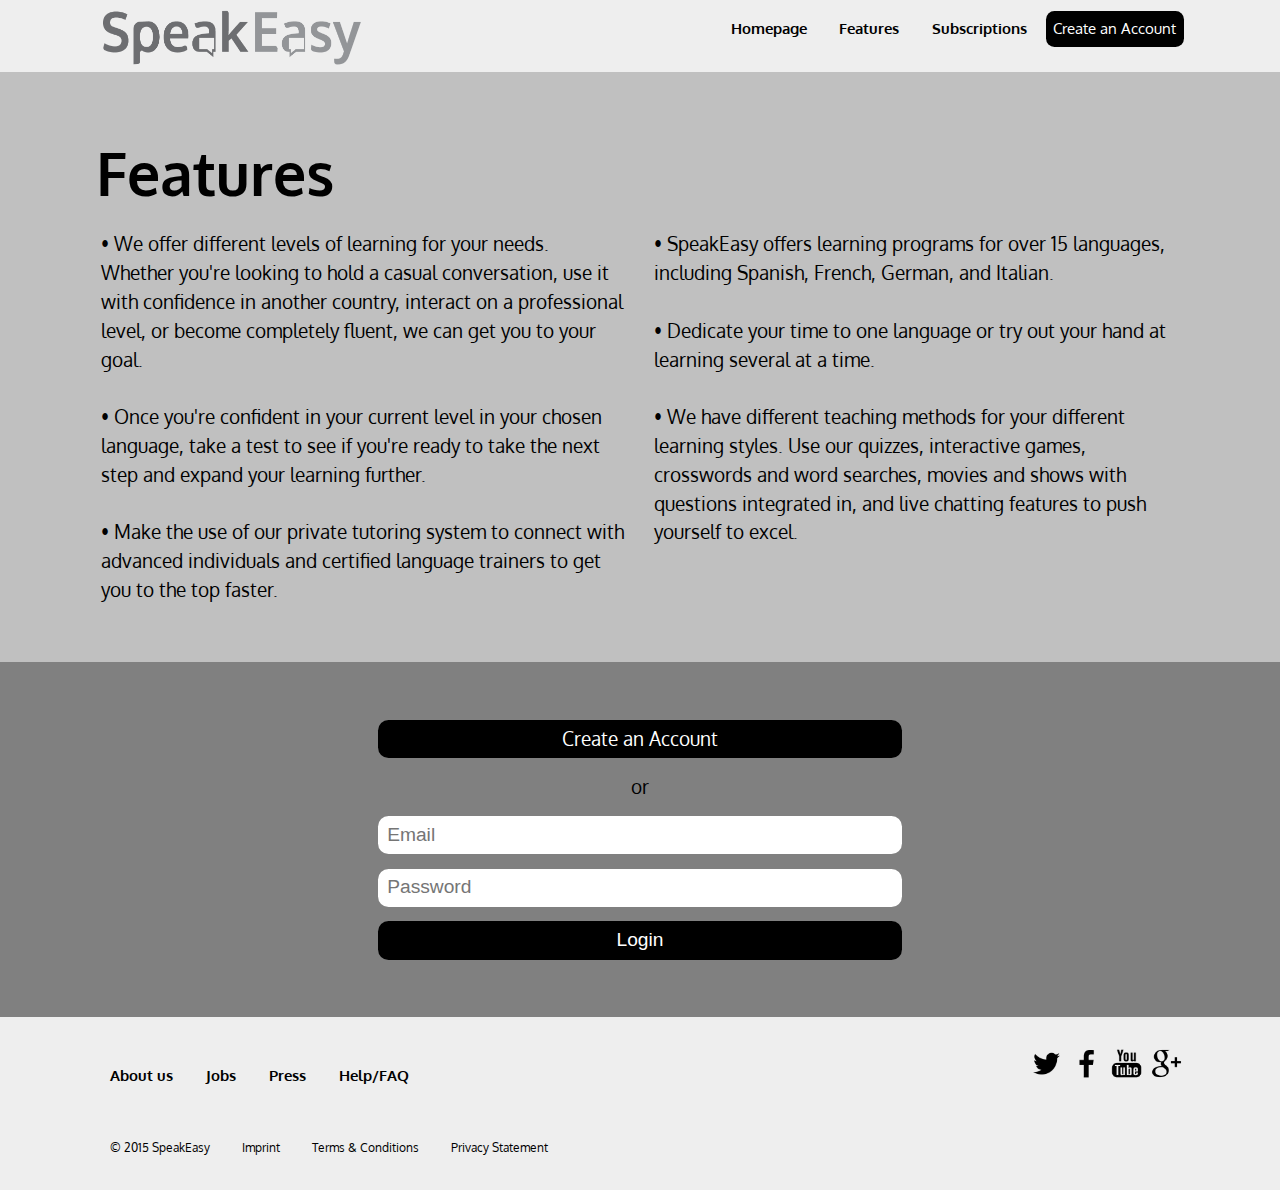
==== commit 20f3af57: "added signup to bottom of all pages" ====
--- a/features.html
+++ b/features.html
@@ -53,18 +53,23 @@
 					</div>
 				</div>
 			</div>
-			<div class="grid pad-t-2 pad-b drkgrey center">
+			<div class="grid pad-t-2 pad-b-2 drkgrey center">
 				<div class="unit unit-xs-1 unit-s-1 unit-m-1 unit-l-1 sidesgutter mw unit-l-centered">
 					<div class="unit unit-xs-1 unit-s-1 unit-m-1-2 unit-l-1-2 unit-push-m-1-4 gutter-1-2">
 						<p class="black button push-1-2"><a class="white" href="signup.html">Create an Account</a></p>
 						<p class="text-center push-1-2">or</p>
-						<form>
-							<label for="email"></label>
-							<input type="text" id="email" name="email" value="Email" class="input push-1-2">
-							<label for="password"></label>
-							<input type="text" id="password" name="password" value="Password" class="input push-1-2">
+						<form action="https://formspree.io/kevinmcintyre2014@gmail.com" method="post">
+							<div>
+								<input name="email" id="email" type="email" placeholder="Email" class="input push-1-2" required>
+							</div>
+							<div>
+								<input name="password" id="password" type="password" placeholder="Password" class="input push-1-2" required>
+							</div>
+							<div>
+								<button class="white black button2 kilo" type="submit">Login</button>
+							</div>
+							<input type="hidden" name"_next" value="http://kevinbmcintyre.github.io/dsn1675-saas-website/thankyou">
 						</form>
-						<p class="black button"><a class="white" href="index.html">Login</a></p>
 					</div>
 				</div>
 			</div>
--- a/css/main.css
+++ b/css/main.css
@@ -24,12 +24,6 @@
 .footalign {
 	text-align: center;
 }
-.button {
-	border-radius: .55em;
-	text-align: center;
-	padding: .25em .5em;
-	font-weight: normal;
-}
 .input {
 	border-radius: .55em;
 	text-align: left;
@@ -37,6 +31,19 @@
 	font-weight: normal;
 	width: 100%;
 	border: 0;
+}
+.button {
+	border-radius: .55em;
+	text-align: center;
+	padding: .25em .5em;
+	font-weight: normal;
+}
+.button2 {
+	border-radius: 0.55em;
+	text-align: center;
+	padding: .25em .5em;
+	border: 0;
+	width: 100%;
 }
 .select {
 	height: 2.5em;
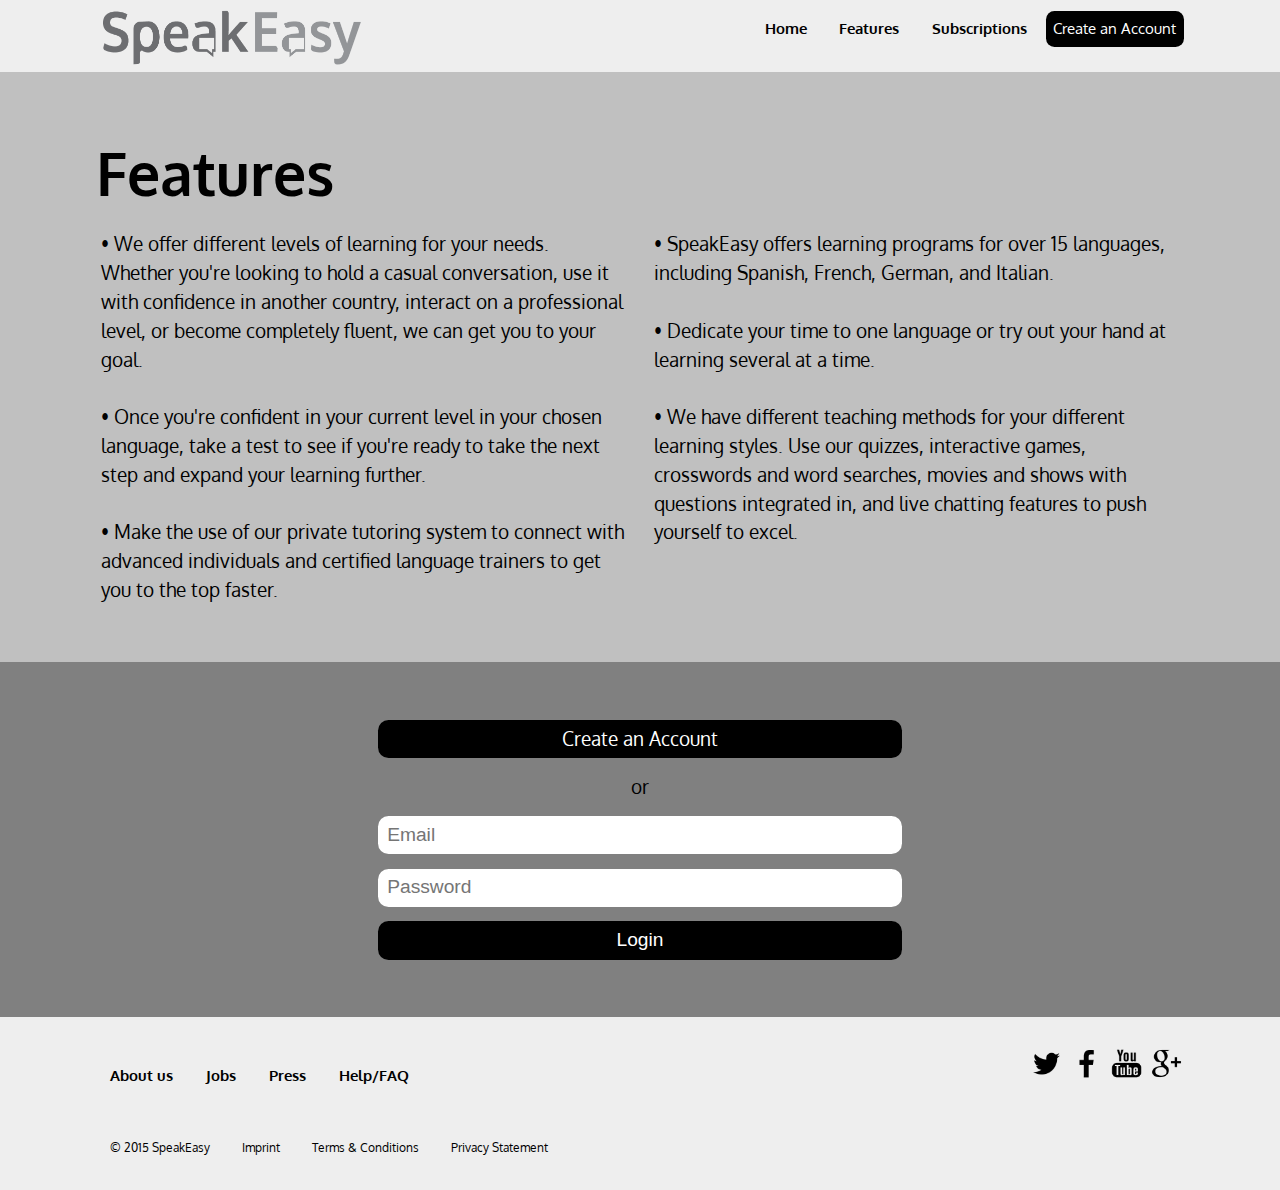
==== commit 50f4174a: "added thank you page" ====
--- a/features.html
+++ b/features.html
@@ -26,7 +26,7 @@
 				<div class="unit unit-xs-1 unit-s-1 unit-m-2-3 unit-l-3-4">
 					<nav role="navigation" id="nav">
 						<ol class="list-group push-1-2 bold milli">
-							<li class="island-1-2"><a href="index.html">Homepage</a></li>
+							<li class="island-1-2"><a href="index.html">Home</a></li>
 							<li class="island-1-2"><a href="features.html">Features</a></li>
 							<li class="island-1-2"><a href="subscriptions.html">Subscriptions</a></li>
 							<li class="island-1-2 black button normal"><a class="white" href="signup.html">Create an Account</a></li>
@@ -68,7 +68,7 @@
 							<div>
 								<button class="white black button2 kilo" type="submit">Login</button>
 							</div>
-							<input type="hidden" name"_next" value="http://kevinbmcintyre.github.io/dsn1675-saas-website/thankyou">
+							<input type="hidden" name"_next" value="http://kevinbmcintyre.github.io/dsn1675-saas-website/thankyou.html">
 						</form>
 					</div>
 				</div>
--- a/css/main.css
+++ b/css/main.css
@@ -44,6 +44,10 @@
 	padding: .25em .5em;
 	border: 0;
 	width: 100%;
+}
+.expiration {
+	width: 100%;
+	float: left;
 }
 .select {
 	height: 2.5em;
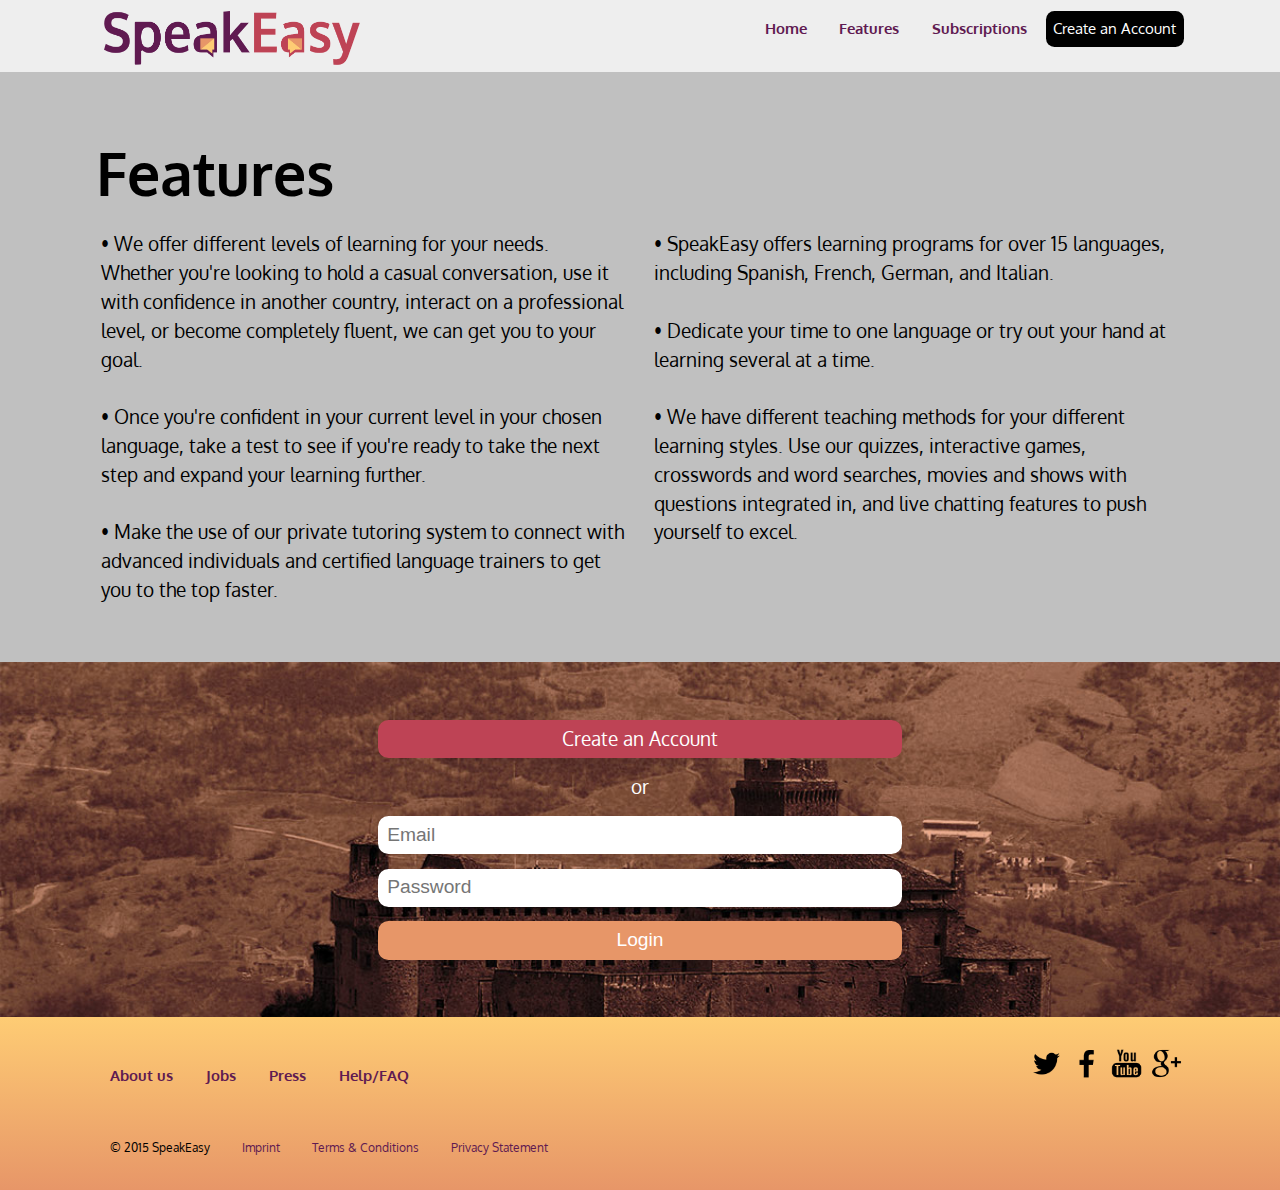
==== commit c82d88ee: "started adding colours and images to the website" ====
--- a/features.html
+++ b/features.html
@@ -53,11 +53,11 @@
 					</div>
 				</div>
 			</div>
-			<div class="grid pad-t-2 pad-b-2 drkgrey center">
+			<div class="grid castle pad-t-2 pad-b-2 drkgrey center">
 				<div class="unit unit-xs-1 unit-s-1 unit-m-1 unit-l-1 sidesgutter mw unit-l-centered">
 					<div class="unit unit-xs-1 unit-s-1 unit-m-1-2 unit-l-1-2 unit-push-m-1-4 gutter-1-2">
-						<p class="black button push-1-2"><a class="white" href="signup.html">Create an Account</a></p>
-						<p class="text-center push-1-2">or</p>
+						<p class="tuscany button push-1-2"><a class="white" href="signup.html">Create an Account</a></p>
+						<p class="text-center white push-1-2">or</p>
 						<form action="https://formspree.io/kevinmcintyre2014@gmail.com" method="post">
 							<div>
 								<input name="email" id="email" type="email" placeholder="Email" class="input push-1-2" required>
@@ -66,7 +66,7 @@
 								<input name="password" id="password" type="password" placeholder="Password" class="input push-1-2" required>
 							</div>
 							<div>
-								<button class="white black button2 kilo" type="submit">Login</button>
+								<button class="white tocantins button2 kilo" type="submit">Login</button>
 							</div>
 							<input type="hidden" name"_next" value="http://kevinbmcintyre.github.io/dsn1675-saas-website/thankyou.html">
 						</form>
@@ -74,7 +74,7 @@
 				</div>
 			</div>
 		</main>
-		<footer class="silver pad-t">
+		<footer class="footgrad pad-t">
 			<div class="grid pad-t-1-2 sides mw unit-l-centered">
 				<div class="unit unit-xs-1 unit-s-1 unit-m-1-2 unit-l-1-2">
 					<nav>
--- a/css/main.css
+++ b/css/main.css
@@ -10,9 +10,31 @@
 .drkgrey {
 	background-color: grey;
 }
+.whiteback {
+	background-color: white;
+}
+.tuscany {
+	background-color: #BE4355;
+}
+.bulkan {
+	background-color: #601A51;
+}
+.tocantins {
+	background-color: #E79668;
+}
+.skane {
+	background-color: #FECC74;
+}
+.footgrad {
+	background: #FECC74; /* For browsers that do not support gradients */
+	background: -webkit-linear-gradient(#FECC74, #E79668); /* For Safari 5.1 to 6.0 */
+	background: -o-linear-gradient(#FECC74, #E79668); /* For Opera 11.1 to 12.0 */
+	background: -moz-linear-gradient(#FECC74, #E79668); /* For Firefox 3.6 to 15 */
+	background: linear-gradient(#FECC74, #E79668); /* Standard syntax */
+}
 a{
 	text-decoration: none;
-	color: black;
+	color: #601A51;
 }
 .social {
 	width: 35px;
@@ -71,10 +93,14 @@
 .sidessub{
 	padding: 0 0;
 }
-.bus{
-	background-image: url(../images/bus.jpg);
+.venice{
+	background-image: url(../images/venice.jpg);
 	background-size: cover;
 	background-position: 0;
+}
+.castle{
+	background-image: url(../images/castle.jpg);
+	background-size: cover;
 }
 .bus h1 {
 	max-width: 10em;
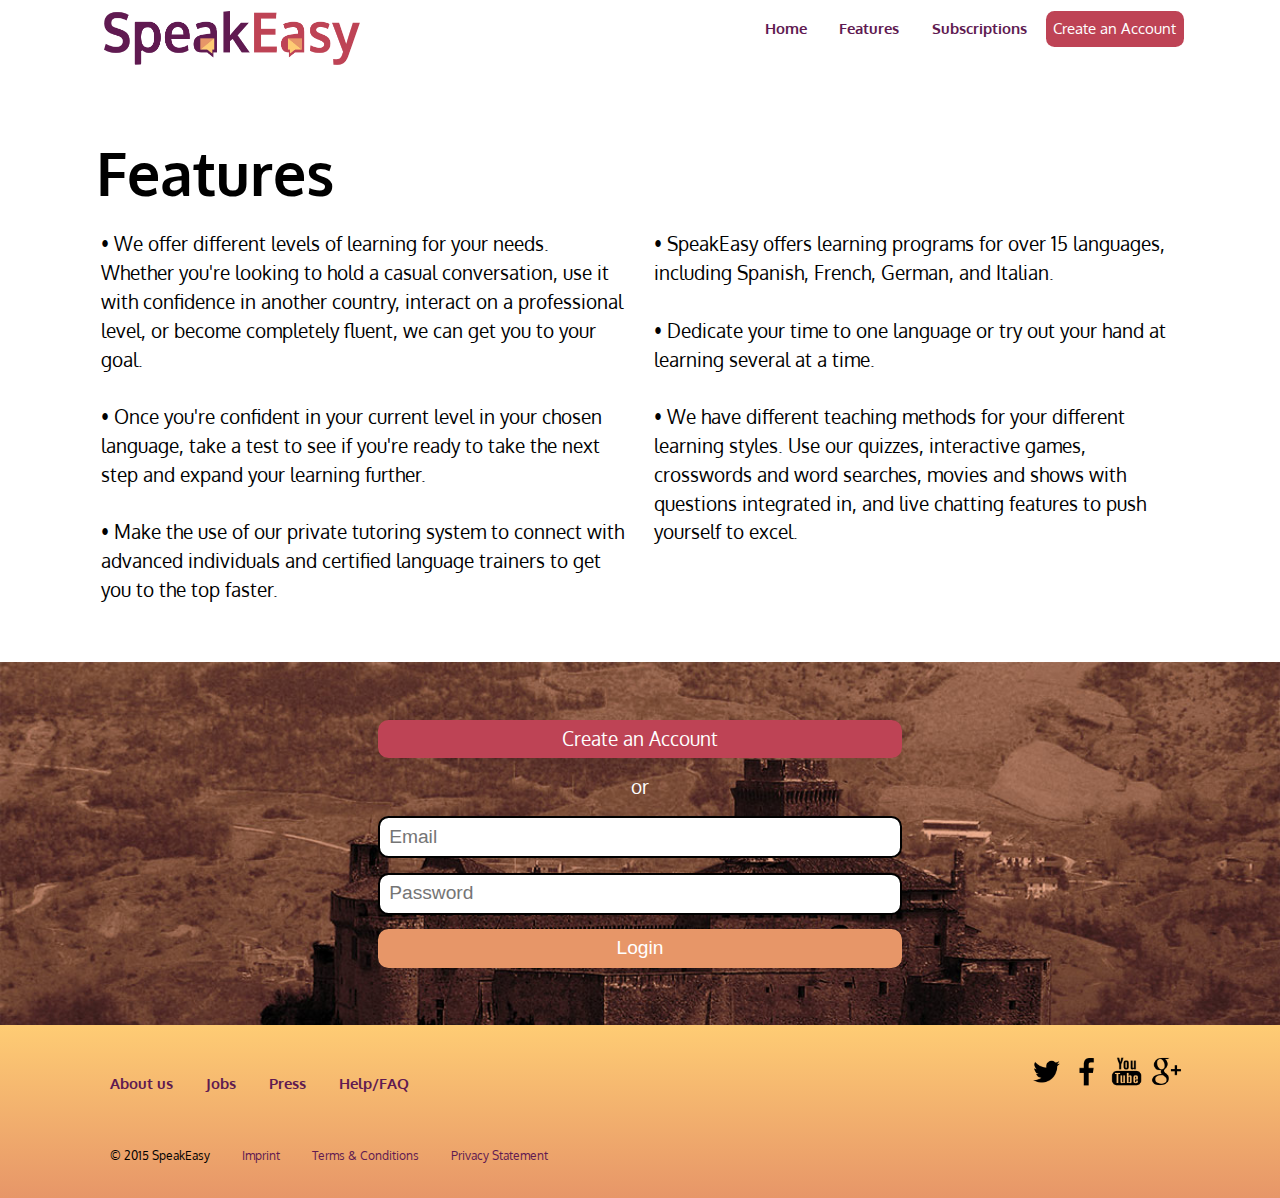
==== commit b6210063: "worked further on adding colours" ====
--- a/features.html
+++ b/features.html
@@ -18,7 +18,7 @@
 			<li><a href="#main">Jump to main content</a></li>
 			<li><a href="#nav">Jump to main navigation</a></li>
 		</ul>
-		<header class="silver" role="banner">
+		<header class="whiteback" role="banner">
 			<div class="grid grid-middle pad-t-1-2 sides mw unit-l-centered">
 				<div class="unit unit-xs-1 unit-s-1 unit-m-1-3 unit-l-1-4">
 					<div class="embed embed--4by1"><a href="index.html"><img class="embed__item" src="images/logo.png" alt="SpeakEasy"></a></div>
@@ -29,14 +29,14 @@
 							<li class="island-1-2"><a href="index.html">Home</a></li>
 							<li class="island-1-2"><a href="features.html">Features</a></li>
 							<li class="island-1-2"><a href="subscriptions.html">Subscriptions</a></li>
-							<li class="island-1-2 black button normal"><a class="white" href="signup.html">Create an Account</a></li>
+							<li class="island-1-2 tuscany button normal"><a class="white" href="signup.html">Create an Account</a></li>
 						</ol>
 					</nav>
 				</div>
 			</div>
 		</header>
 		<main role="main" id="main">
-			<div class="grid pad-t pad-t-2 pad-b grey">
+			<div class="grid pad-t pad-t-2 pad-b whiteback">
 				<div class="unit unit-xs-1 unit-s-1 unit-m-1 unit-l-1 sides mw unit-l-centered">
 					<h1 class="push-1-2">Features</h1>
 				</div>
--- a/css/main.css
+++ b/css/main.css
@@ -52,7 +52,7 @@
 	padding: .25em .5em;
 	font-weight: normal;
 	width: 100%;
-	border: 0;
+	border: .15em solid black;
 }
 .button {
 	border-radius: .55em;
@@ -106,10 +106,16 @@
 	max-width: 10em;
 }
 .one {
-	background-color: #D3D3D3;
+	background-color: #FECC74;
 }
 .three {
-	background-color: #D3D3D3;
+	background-color: #FECC74;
+}
+.two {
+	background-color: white;
+}
+.four {
+	background-color: white;
 }
 .skip-links > li {
 	display: block;
@@ -146,10 +152,10 @@
 	padding-bottom: 8em;
 }
 .three{
-	background-color: silver;
+	background-color: white;
 }
 .four {
-	background-color: #D3D3D3;
+	background-color: #FECC74;
 }
 .footalign {
 	text-align: right;
@@ -157,10 +163,10 @@
 }
 @media only screen and (min-width: 60em) {
 .one {
-	background-color: silver;
+	background-color: white;
 }
 .two{
-	background-color: #D3D3D3;
+	background-color: #FECC74;
 }
 .sides{
 	padding: 0 5em;
